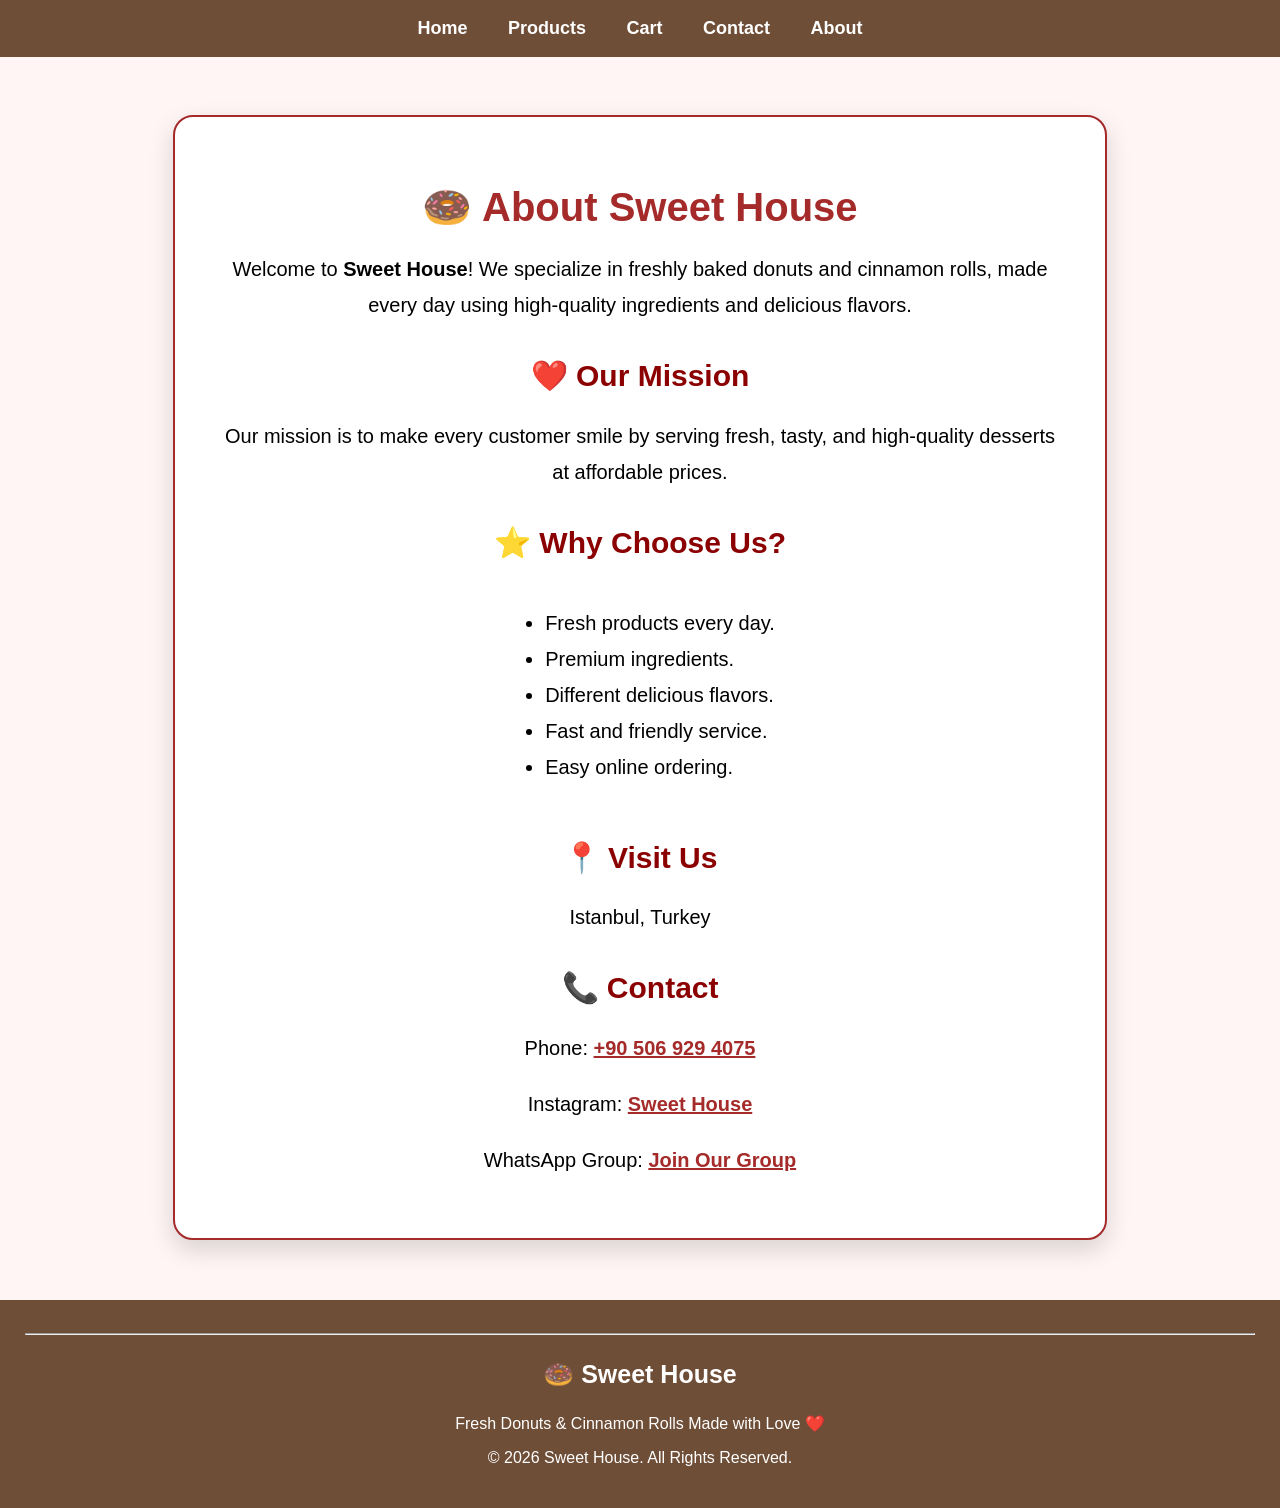
==== about.html @ bd66fb06 "Add files via upload" ====
<!DOCTYPE html>
<html>

<head>

    <title>About Us | Sweet House</title>

    <link rel="stylesheet" href="style.css">

</head>

<body>

<nav>

    <a href="index.html">Home</a>
    <a href="products.html">Products</a>
    <a href="cart.html">Cart</a>
    <a href="contact.html">Contact</a>
    <a href="about.html">About</a>

</nav>

<br>

<div class="about-card">

    <h1>🍩 About Sweet House</h1>

    <p>

        Welcome to <strong>Sweet House</strong>!

        We specialize in freshly baked donuts and cinnamon rolls,
        made every day using high-quality ingredients and delicious flavors.

    </p>

    <h2>❤️ Our Mission</h2>

    <p>

        Our mission is to make every customer smile by serving
        fresh, tasty, and high-quality desserts at affordable prices.

    </p>

    <h2>⭐ Why Choose Us?</h2>

    <ul>

        <li>Fresh products every day.</li>

        <li>Premium ingredients.</li>

        <li>Different delicious flavors.</li>

        <li>Fast and friendly service.</li>

        <li>Easy online ordering.</li>

    </ul>

    <h2>📍 Visit Us</h2>

    <p>Istanbul, Turkey</p>

    <h2>📞 Contact</h2>

    <p>
        Phone:
        <a href="tel:+905069294075">
            +90 506 929 4075
        </a>
    </p>

    <p>
        Instagram:
        <a href="https://www.instagram.com/1sweet_roll/" target="_blank">
            Sweet House
        </a>
    </p>

    <p>
        WhatsApp Group:
        <a href="https://chat.whatsapp.com/KsQnQEdY2CLCIJ7m2vyYwK?s=cl&p=a&ilr=4" target="_blank">
            Join Our Group
        </a>
    </p>

</div>
<footer>

    <hr>

    <h3>🍩 Sweet House</h3>

    <p>Fresh Donuts & Cinnamon Rolls Made with Love ❤️</p>

    <p>© 2026 Sweet House. All Rights Reserved.</p>

</footer>

</body>

</html>
---- style.css ----
body{
    margin:0;
    padding:0;
    background:#fff5f5;
    font-family:Arial,sans-serif;
    text-align:center;
}

h1{
    color:brown;
    font-size:40px;
}

h2{
    color:darkred;
    font-size:30px;
}

h3{
    font-size:25px;
}

/* Navigation */

nav{
    background:#6F4E37;
    padding:18px;
}

nav a{
    color:white;
    text-decoration:none;
    margin:18px;
    font-size:18px;
    font-weight:bold;
    transition:.3s;
}

nav a:hover{
    color:gold;
}

/* Banner */

.hero img{
    width:100%;
    max-width:1200px;
    height:350px;
    object-fit:cover;
    border-radius:20px;
}

/* Products */

.products{
    display:flex;
    justify-content:center;
    flex-wrap:wrap;
    gap:30px;
}

/* Card */

.card{
    width:320px;
    margin:25px;
    padding:25px;
    background:white;
    border:2px solid brown;
    border-radius:20px;
    box-shadow:0 8px 20px rgba(0,0,0,.15);
    transition:.3s;
}

.card:hover{
    transform:translateY(-8px);
}

.card img{
    width:220px;
    height:220px;
    object-fit:cover;
    border-radius:15px;
    transition:.3s;
}

.card img:hover{
    transform:scale(1.08);
}

.card p{
    line-height:1.6;
}

.card ul{
    display:inline-block;
    text-align:left;
}

/* Buttons */

button{
    background:#8B4513;
    color:white;
    border:none;
    width:220px;
    padding:12px;
    margin-top:15px;
    border-radius:10px;
    cursor:pointer;
    font-size:16px;
    transition:.3s;
}

button:hover{
    background:#A0522D;
    transform:scale(1.05);
}

/* Inputs */

input,
textarea,
select{
    width:300px;
    padding:10px;
    border-radius:8px;
    border:1px solid #ccc;
    font-size:16px;
}

textarea{
    height:100px;
}

input[type=number]{
    width:120px;
}

/* Search */

#searchInput{
    margin:20px;
}

/* Rating */

.rating{
    color:gold;
    font-size:20px;
}

/* Footer */

footer{
    margin-top:60px;
    padding:25px;
    background:#6F4E37;
    color:white;
}

footer a{
    color:white;
    text-decoration:none;
    font-weight:bold;
    margin:10px;
}

footer a:hover{
    color:gold;
}
/* About Page */

.about-card{

    width:850px;
    max-width:90%;
    margin:40px auto;
    padding:40px;

    background:white;

    border:2px solid brown;

    border-radius:20px;

    box-shadow:0 10px 25px rgba(0,0,0,.15);

    text-align:center;

}

.about-card h1{

    color:brown;

    margin-bottom:20px;

}

.about-card h2{

    color:darkred;

    margin-top:35px;

}

.about-card p{

    font-size:20px;

    line-height:1.8;

}

.about-card ul{

    display:inline-block;

    text-align:left;

    font-size:20px;

    line-height:1.8;

}

.about-card a{

    color:brown;

    font-weight:bold;

}

.about-card a:hover{

    color:darkred;

}
/* Notification */

#notification{

    position:fixed;

    top:20px;

    right:20px;

    background:#28a745;

    color:white;

    padding:15px 25px;

    border-radius:10px;

    font-size:18px;

    font-weight:bold;

    box-shadow:0 5px 15px rgba(0,0,0,.2);

    opacity:0;

    transform:translateY(-20px);

    transition:.4s;

    z-index:9999;

}

#notification.show{

    opacity:1;

    transform:translateY(0);

}
.quantity-btn{
    width:35px !important;
    height:35px !important;
    margin:5px;
    font-size:18px;
    border-radius:50%;
    padding:0;
}
.contact-info{

    width:420px;

    margin:40px auto;

    padding:25px;

    background:white;

    border-radius:20px;

    box-shadow:0 8px 20px rgba(0,0,0,.15);

    border:2px solid brown;

}

.contact-info h2{

    margin-bottom:20px;

    color:brown;

}

.contact-info p{

    font-size:18px;

    margin:15px 0;

}

.contact-info a{

    color:#8B4513;

    font-weight:bold;

}

.contact-info a:hover{

    color:darkred;

}
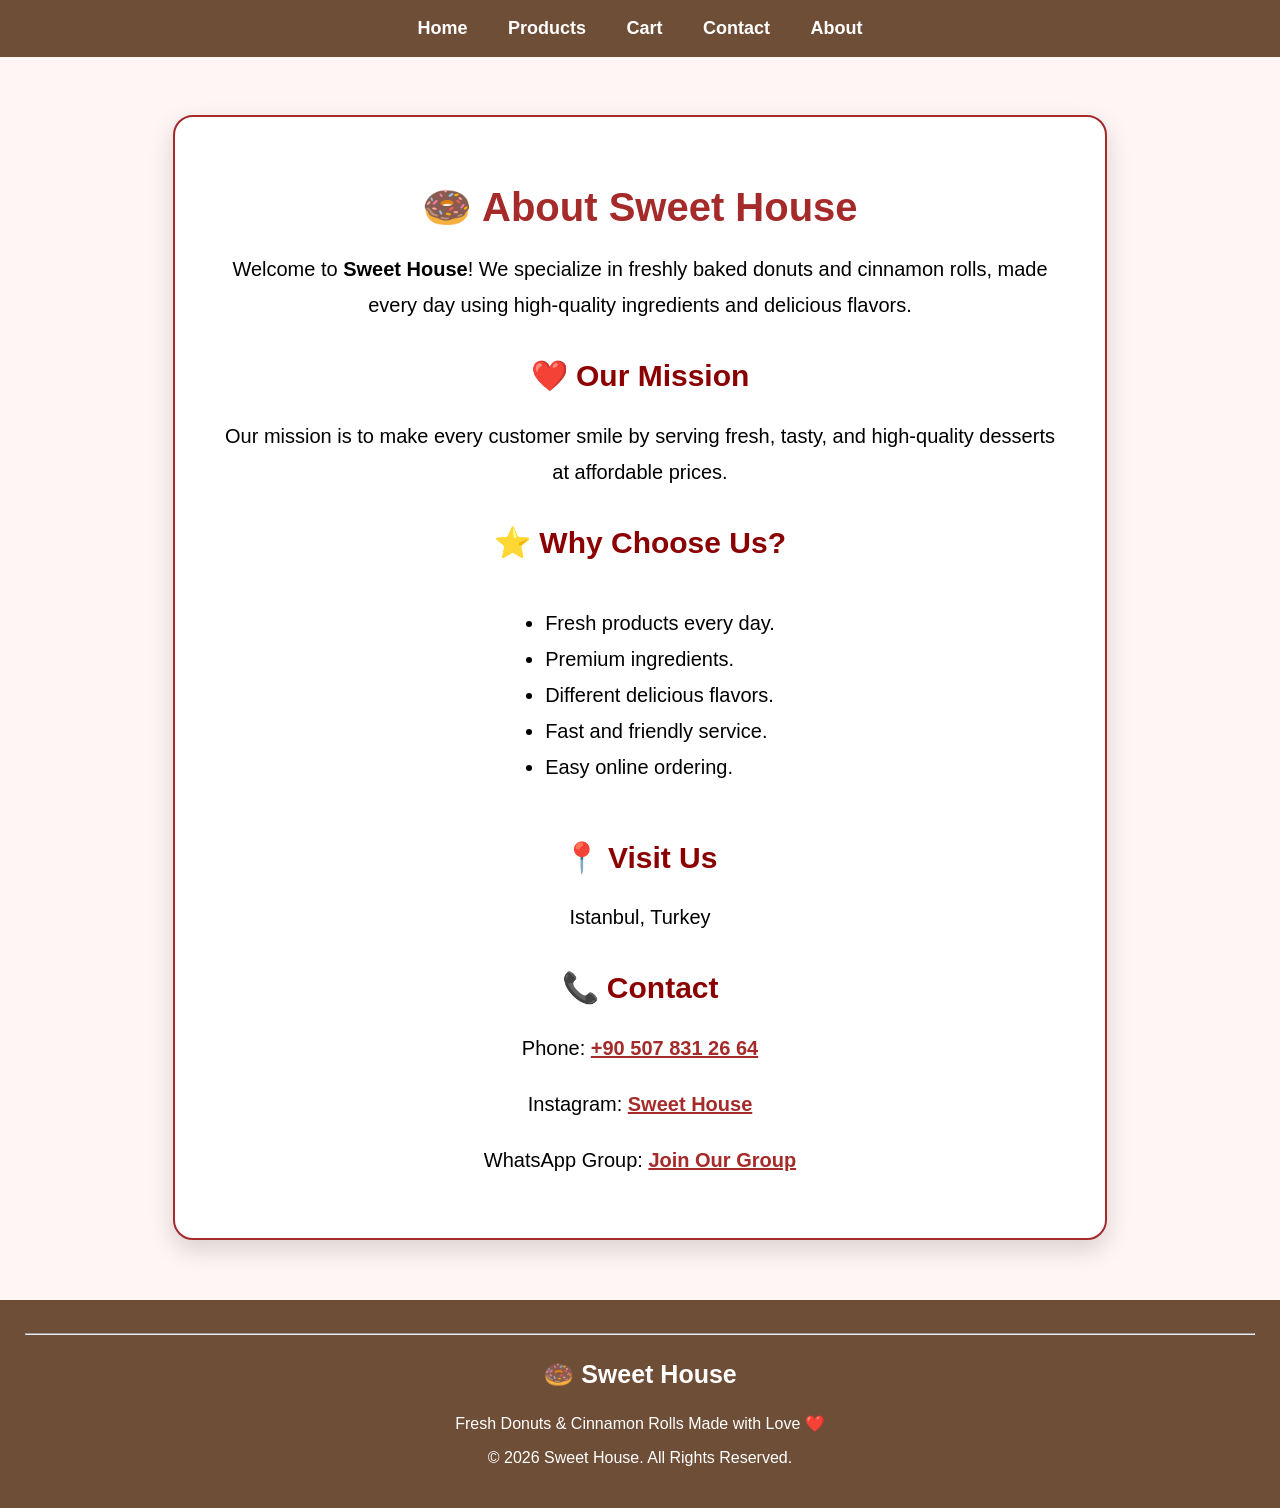
==== commit b183f88f: "Update about.html" ====
--- a/about.html
+++ b/about.html
@@ -69,8 +69,8 @@
 
     <p>
         Phone:
-        <a href="tel:+905069294075">
-            +90 506 929 4075
+        <a href="tel:+905078312664">
+            +90 507 831 26 64
         </a>
     </p>
 
@@ -103,4 +103,4 @@
 
 </body>
 
-</html>+</html>
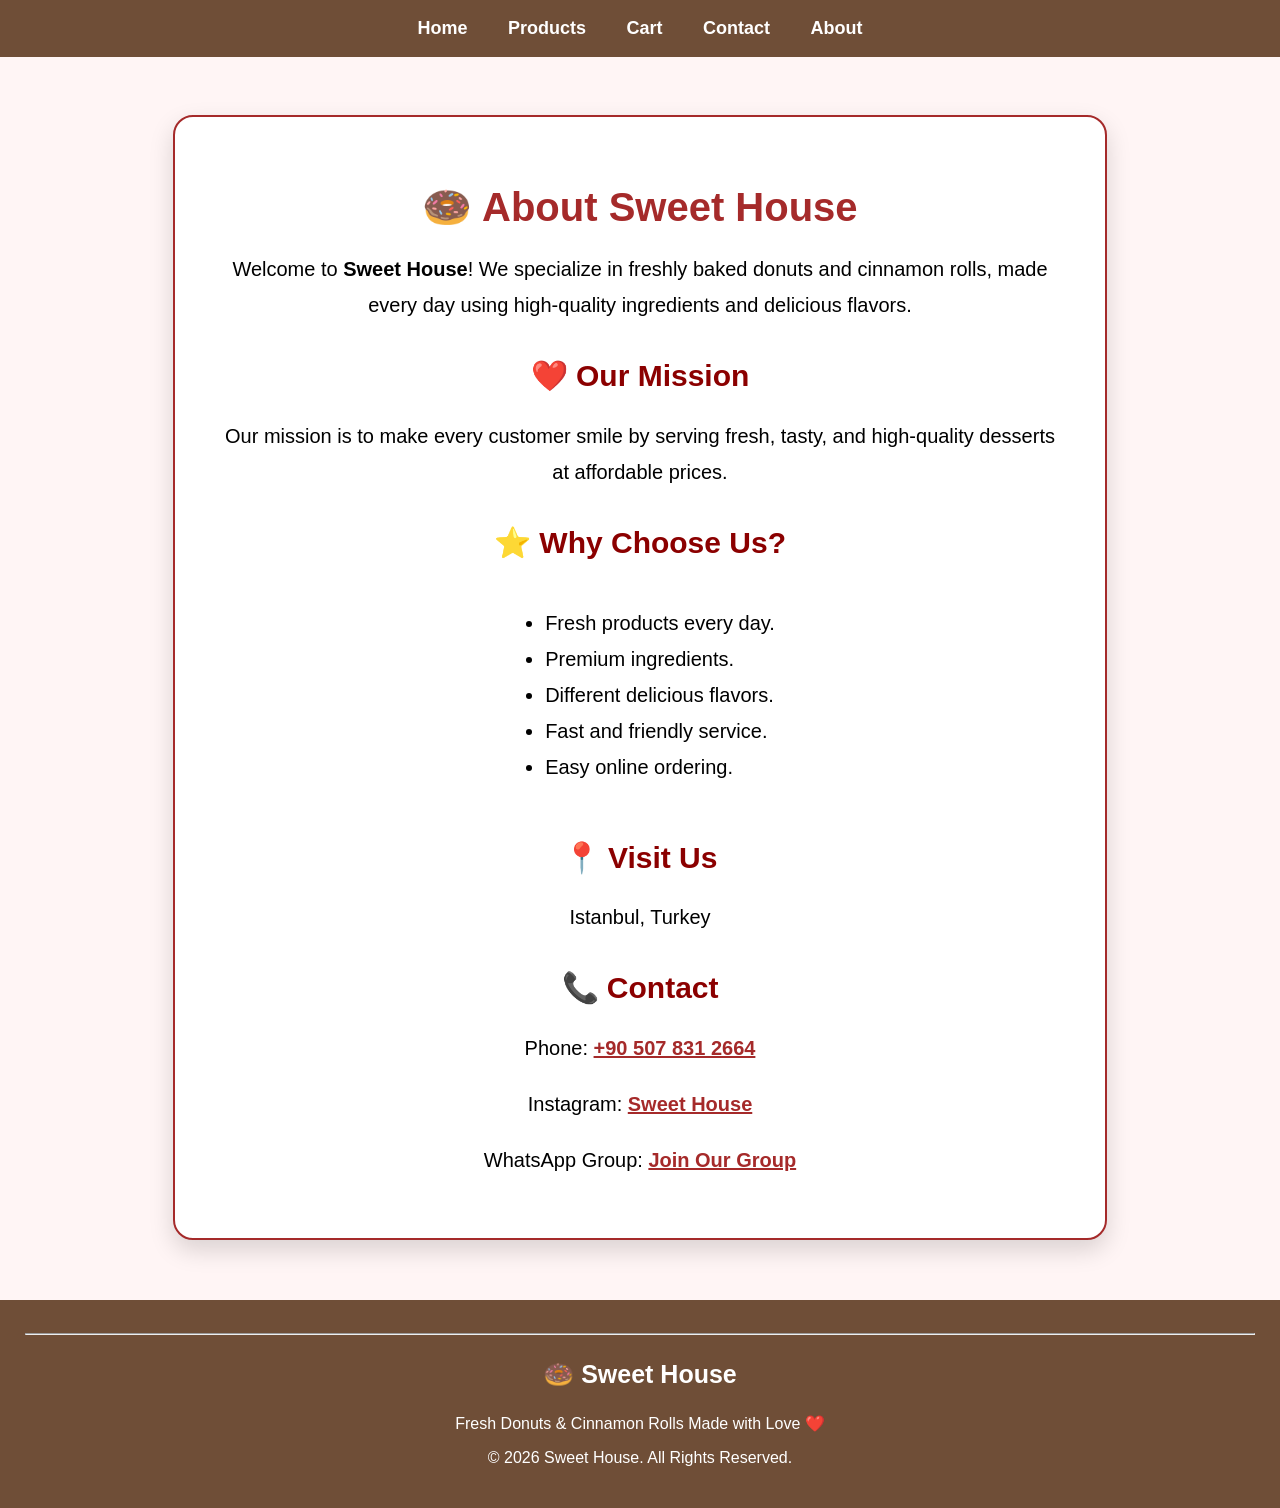
==== commit 2f32781f: "Update about.html" ====
--- a/about.html
+++ b/about.html
@@ -70,7 +70,7 @@
     <p>
         Phone:
         <a href="tel:+905078312664">
-            +90 507 831 26 64
+            +90 507 831 2664
         </a>
     </p>
 
